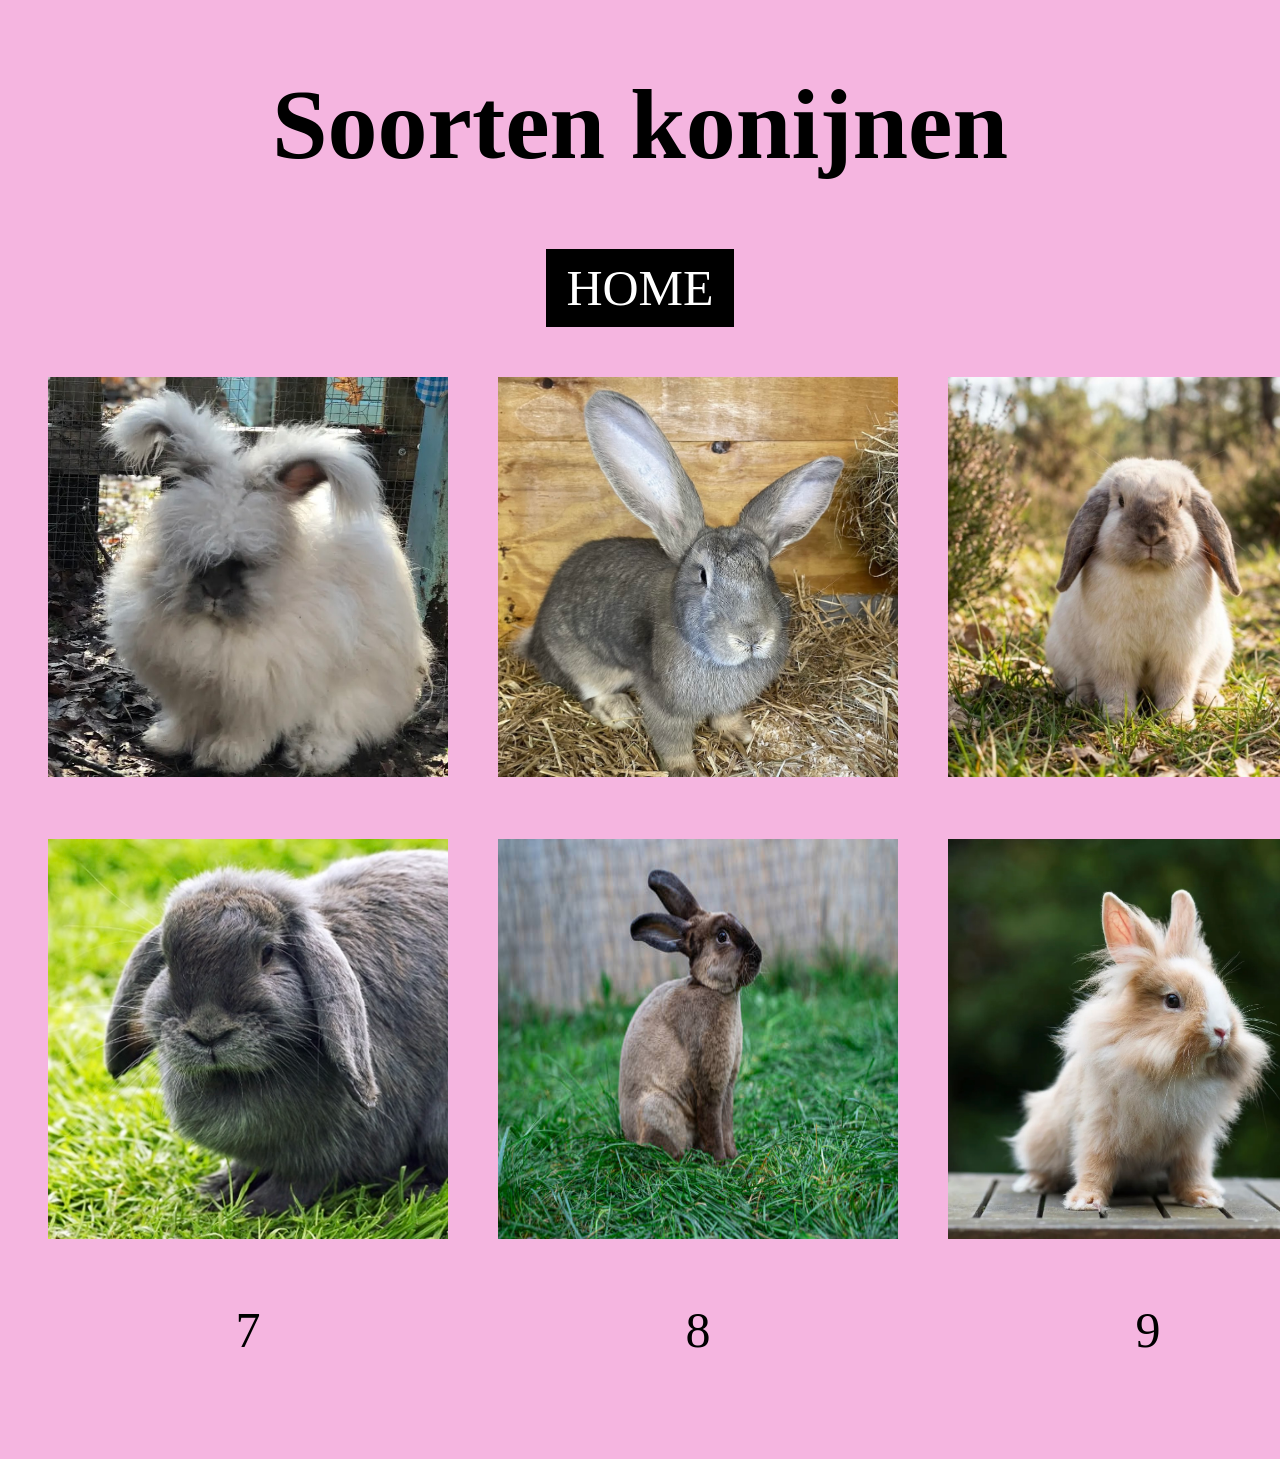
==== contact.html @ 6eec6059 "foto toegevoegd" ====
<!DOCTYPE html>
<html>
<body>

<link rel="stylesheet" href="contact.css">

<h1>Soorten konijnen</h1>
<p></p>

    <div class="homenav">
  <a class="active" href="index.html">HOME</a>
</div>


<ul>
    <li><img src="angora.jpg" alt="konijn2"></li>
    <li><img src="vlaamsereus.jpg" alt="konijn3"></li>
    <li><img src="hollandlop.jpg" alt="konijn4"></li>
    <li><img src="franselop.jpg" alt="konijn5"></li>
    <li><img src="rex.JPG" alt="konijn6"></li>
    <li><img src="lionhead.jpg" alt="konijn7"></li>
    <li>7</li>
    <li>8</li>
    <li>9<li>
</ul>

</body>
</html>
---- contact.css ----
html {
 background-color: #f5b5e0;
}

@font-face {
  font-family: LEMONMILK-Regular;
  src: url("LEMONMILK-Regular.otf");
}

body {
font-family: LEMONMILK-Regular;
font-size: 50px;
text-align: center;
}

.homenav a {
  background-color: black;
  color: white;
  padding: 10px 20px;
  text-decoration: none;
  display: inline-block;
}

.homenav a:hover {
  background-color: gray;
}

img {
  height: 400px;
  width: 400px;
}

ul {
  list-style: none;
  display:grid;
  gap:1em;

  @media (width > 28em) {
    grid-template-columns:1fr 1fr;
  }

  @media (width > 40em) {
    grid-template-columns:1fr 1fr 1fr;
  }
}
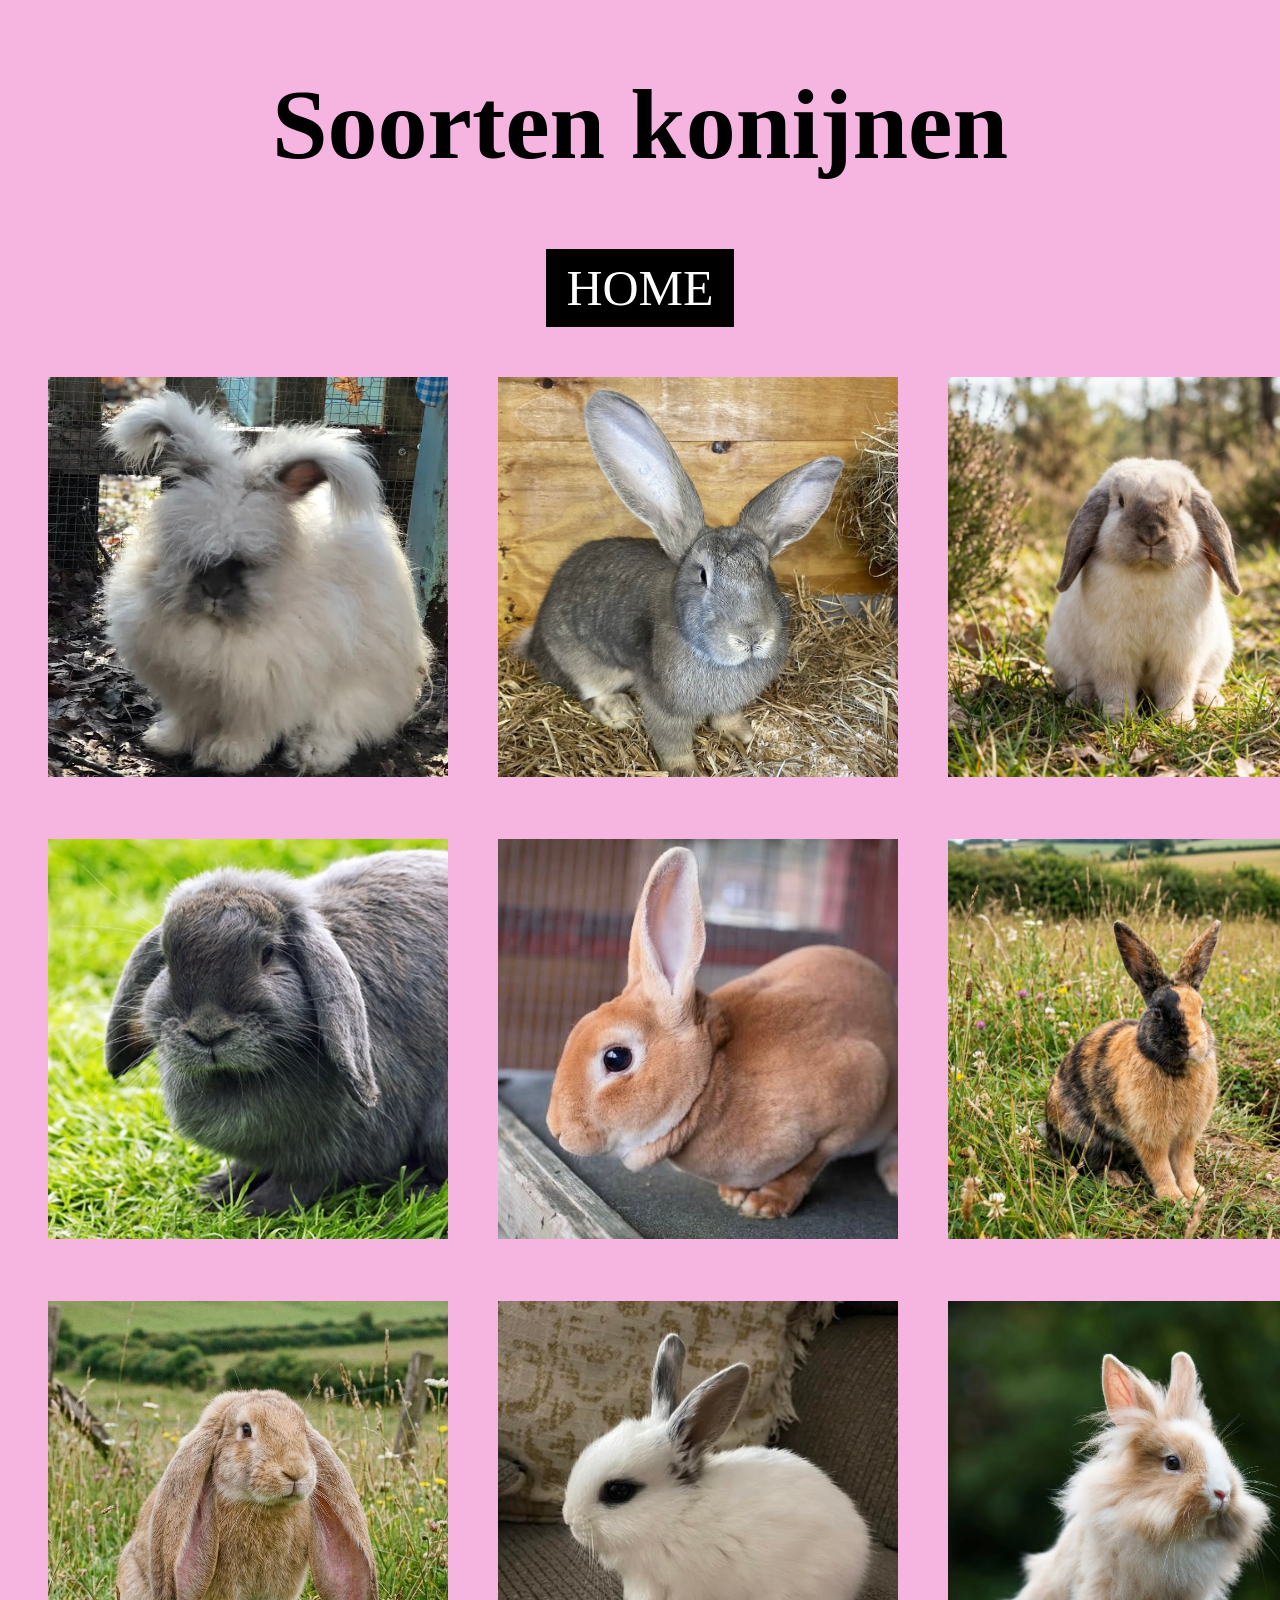
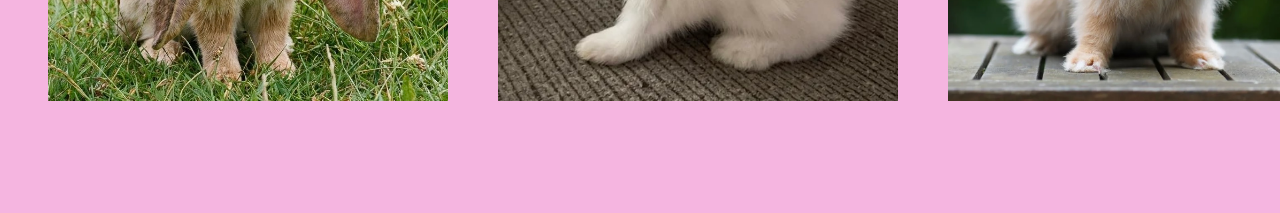
==== commit da6efb0a: "foto's toegevoegd van konijnen" ====
--- a/contact.html
+++ b/contact.html
@@ -17,11 +17,11 @@
     <li><img src="vlaamsereus.jpg" alt="konijn3"></li>
     <li><img src="hollandlop.jpg" alt="konijn4"></li>
     <li><img src="franselop.jpg" alt="konijn5"></li>
-    <li><img src="rex.JPG" alt="konijn6"></li>
-    <li><img src="lionhead.jpg" alt="konijn7"></li>
-    <li>7</li>
-    <li>8</li>
-    <li>9<li>
+    <li><img src="rex2.jpg" alt="konijn6"></li>
+    <li><img src="harlequin.jpg" alt="konijn8"></li>
+    <li><img src="englishlop.jpg" alt="konijn9"></li>
+    <li><img src="dwarfhotot.jpg" alt="konijn10"></li>
+    <li><img src="lionhead.jpg" alt="konijn11"><li>
 </ul>
 
 </body>
--- a/contact.css
+++ b/contact.css
@@ -35,11 +35,11 @@
   display:grid;
   gap:1em;
 
-  @media (width > 28em) {
+  @media (width > 36em) {
     grid-template-columns:1fr 1fr;
   }
 
-  @media (width > 40em) {
+  @media (width > 50em) {
     grid-template-columns:1fr 1fr 1fr;
   }
 }
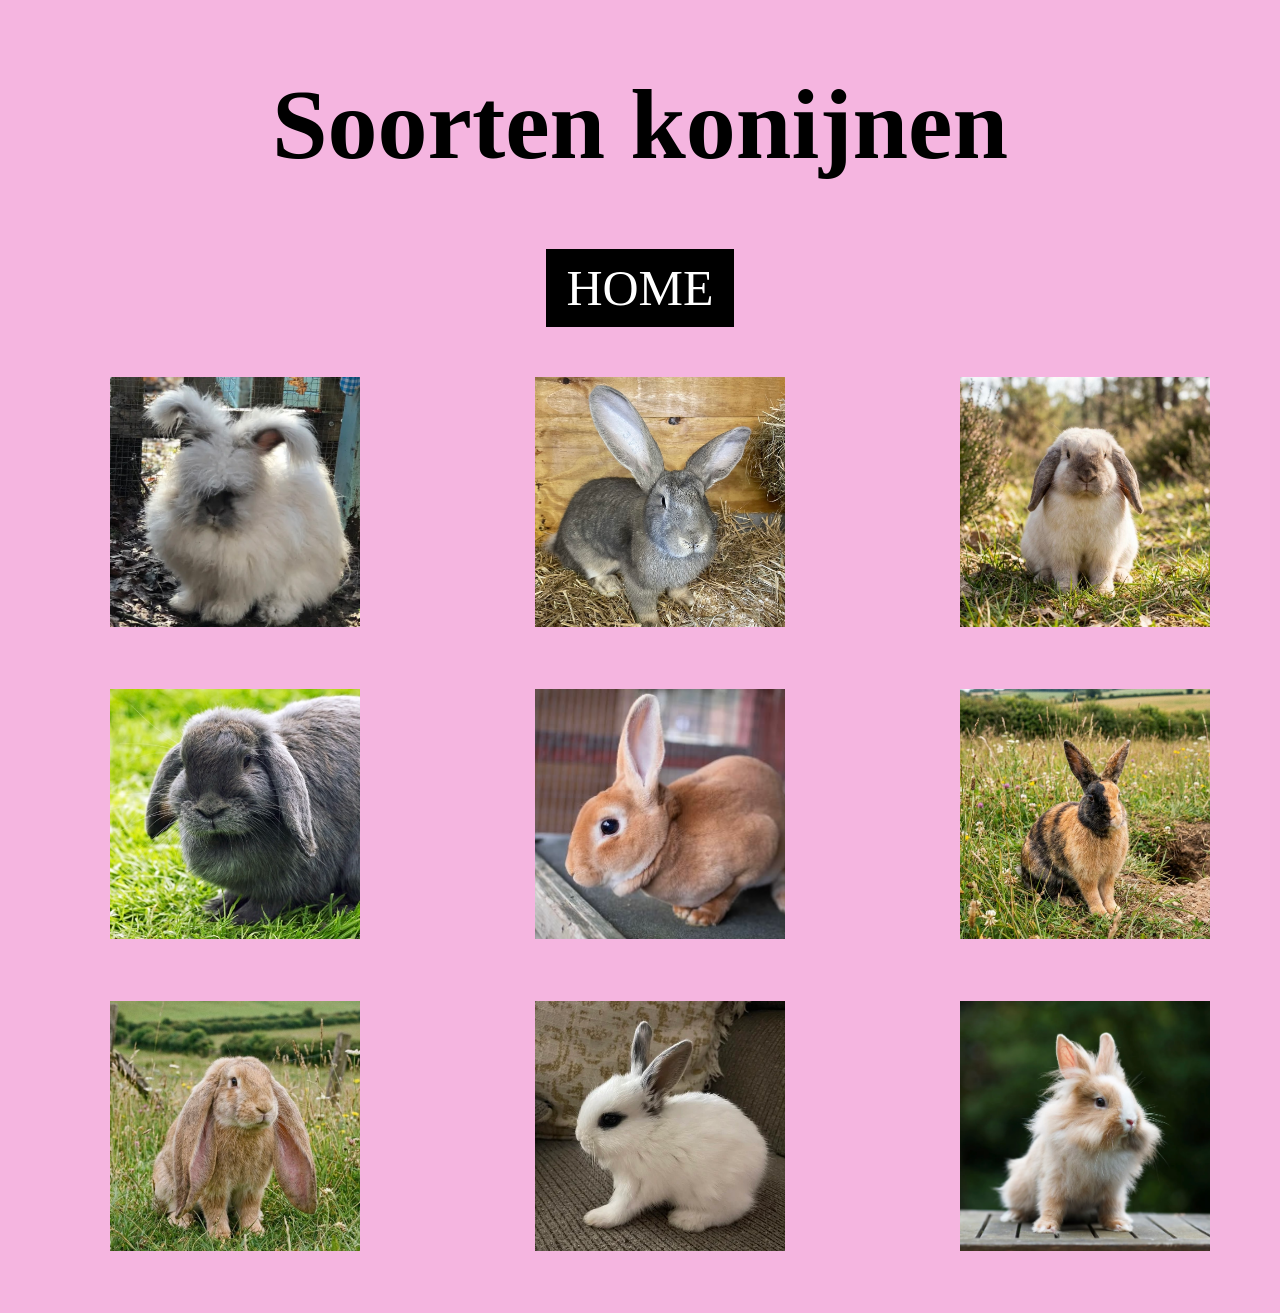
==== commit 92276a4e: "grid aangepast" ====
--- a/contact.html
+++ b/contact.html
@@ -21,7 +21,7 @@
     <li><img src="harlequin.jpg" alt="konijn8"></li>
     <li><img src="englishlop.jpg" alt="konijn9"></li>
     <li><img src="dwarfhotot.jpg" alt="konijn10"></li>
-    <li><img src="lionhead.jpg" alt="konijn11"><li>
+    <li><img src="lionhead.jpg" alt="konijn11"></li>
 </ul>
 
 </body>
--- a/contact.css
+++ b/contact.css
@@ -26,20 +26,19 @@
 }
 
 img {
-  height: 400px;
-  width: 400px;
+  width: 250px;
+  height: 250px;
 }
 
 ul {
   list-style: none;
-  display:grid;
-  gap:1em;
+  display: grid;
+  grid-template-columns: 1fr 1fr 1fr;
+  gap: 1em;
+}
 
-  @media (width > 36em) {
-    grid-template-columns:1fr 1fr;
-  }
-
-  @media (width > 50em) {
-    grid-template-columns:1fr 1fr 1fr;
+@media (max-width: 600px) {
+  ul {
+  grid-template-columns: 1fr 1fr;
   }
 }
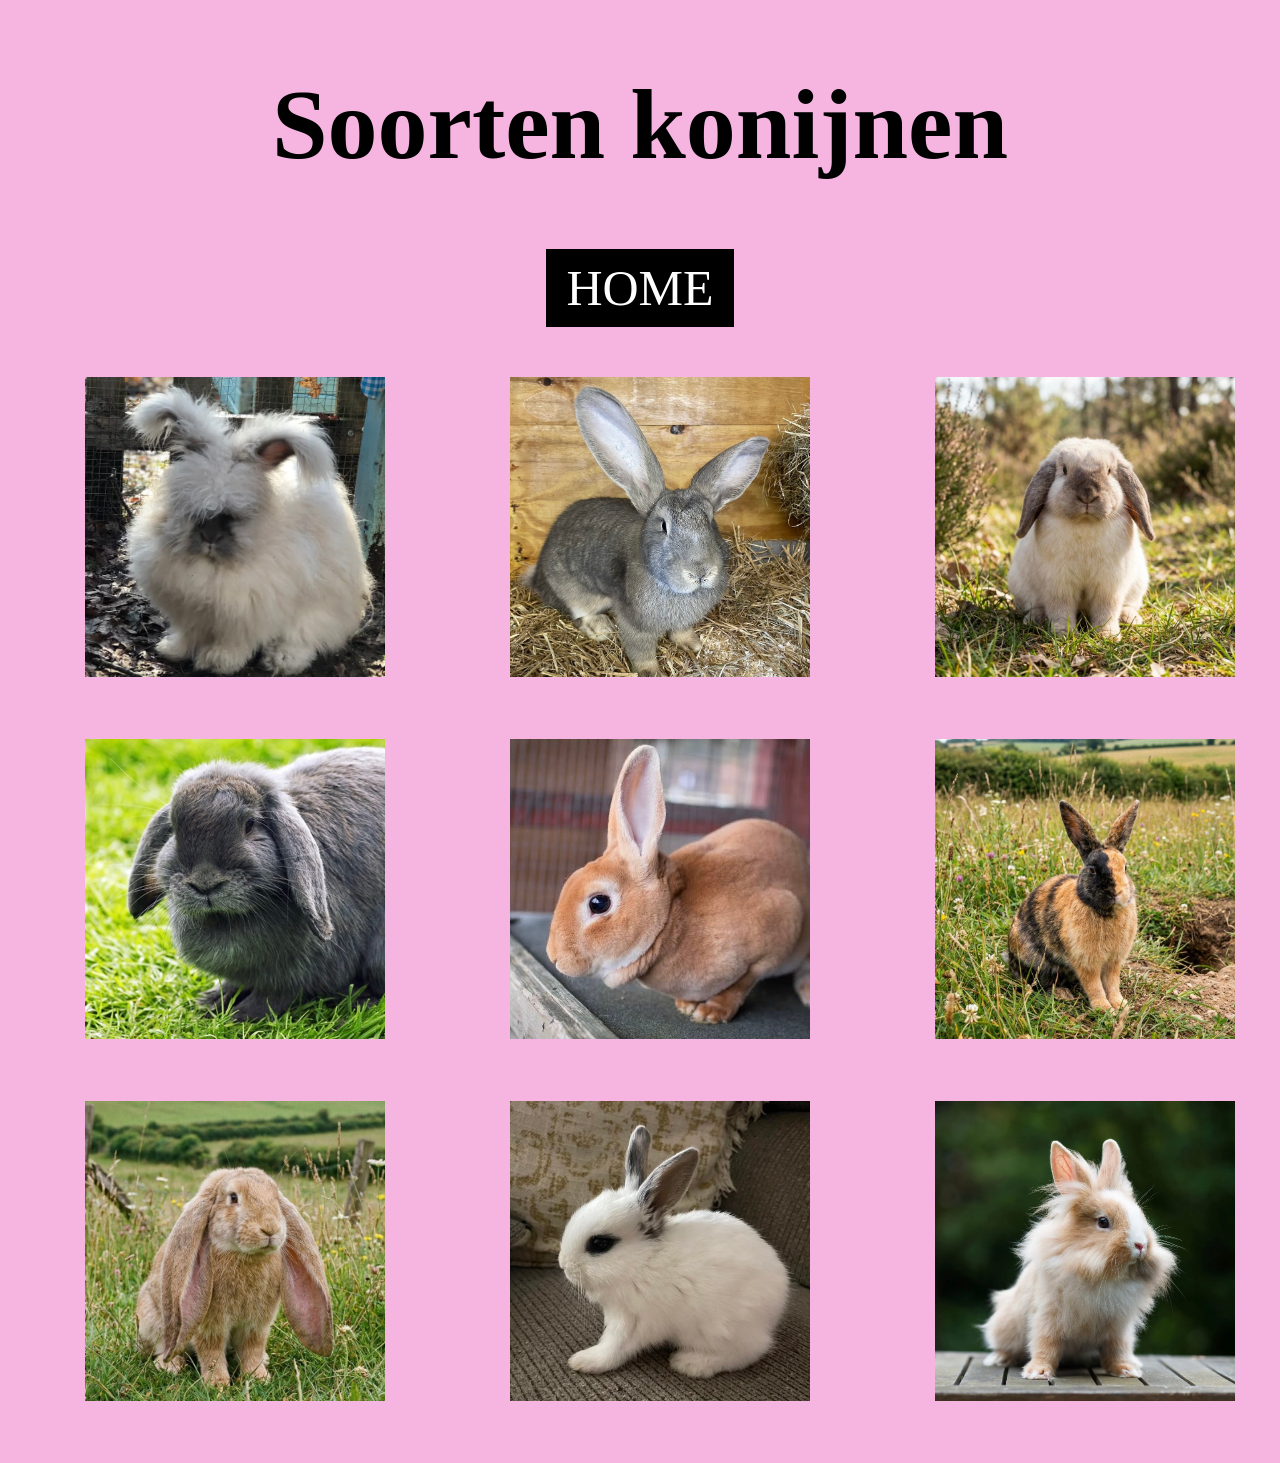
==== commit 312db8ed: "popover maken" ====
--- a/contact.html
+++ b/contact.html
@@ -13,7 +13,14 @@
 
 
 <ul>
-    <li><img src="angora.jpg" alt="konijn2"></li>
+        <li><details>
+      <summary>
+        <img src="angora.jpg" alt="konijn2">
+      </summary>
+      <div class="popover">
+        <p>Dit is een Angora konijn.</p>
+      </div>
+    </details></li>
     <li><img src="vlaamsereus.jpg" alt="konijn3"></li>
     <li><img src="hollandlop.jpg" alt="konijn4"></li>
     <li><img src="franselop.jpg" alt="konijn5"></li>
--- a/contact.css
+++ b/contact.css
@@ -26,19 +26,44 @@
 }
 
 img {
+  width: 300px;
+  height: 300px;
+}
+
+img:hover {
+  transform: scale(1.2);
+  box-shadow: 10px 10px 20px black;
+}
+
+details {
+  position: relative;
+}
+
+summary {
+  list-style: none;
+  cursor: pointer;
+}
+
+
+.popover {
+  position: absolute;
+  background-color: #f5b5e0;
+  padding: 20px;
   width: 250px;
-  height: 250px;
+  box-shadow: 0 5px 15px gray;
+  border-radius: 10px;
 }
+
 
 ul {
   list-style: none;
   display: grid;
-  grid-template-columns: 1fr 1fr 1fr;
+  grid-template-columns: 1fr 1fr;
   gap: 1em;
 }
 
-@media (max-width: 600px) {
+@media (min-width: 60em) {
   ul {
-  grid-template-columns: 1fr 1fr;
+  grid-template-columns: 1fr 1fr 1fr;
   }
 }
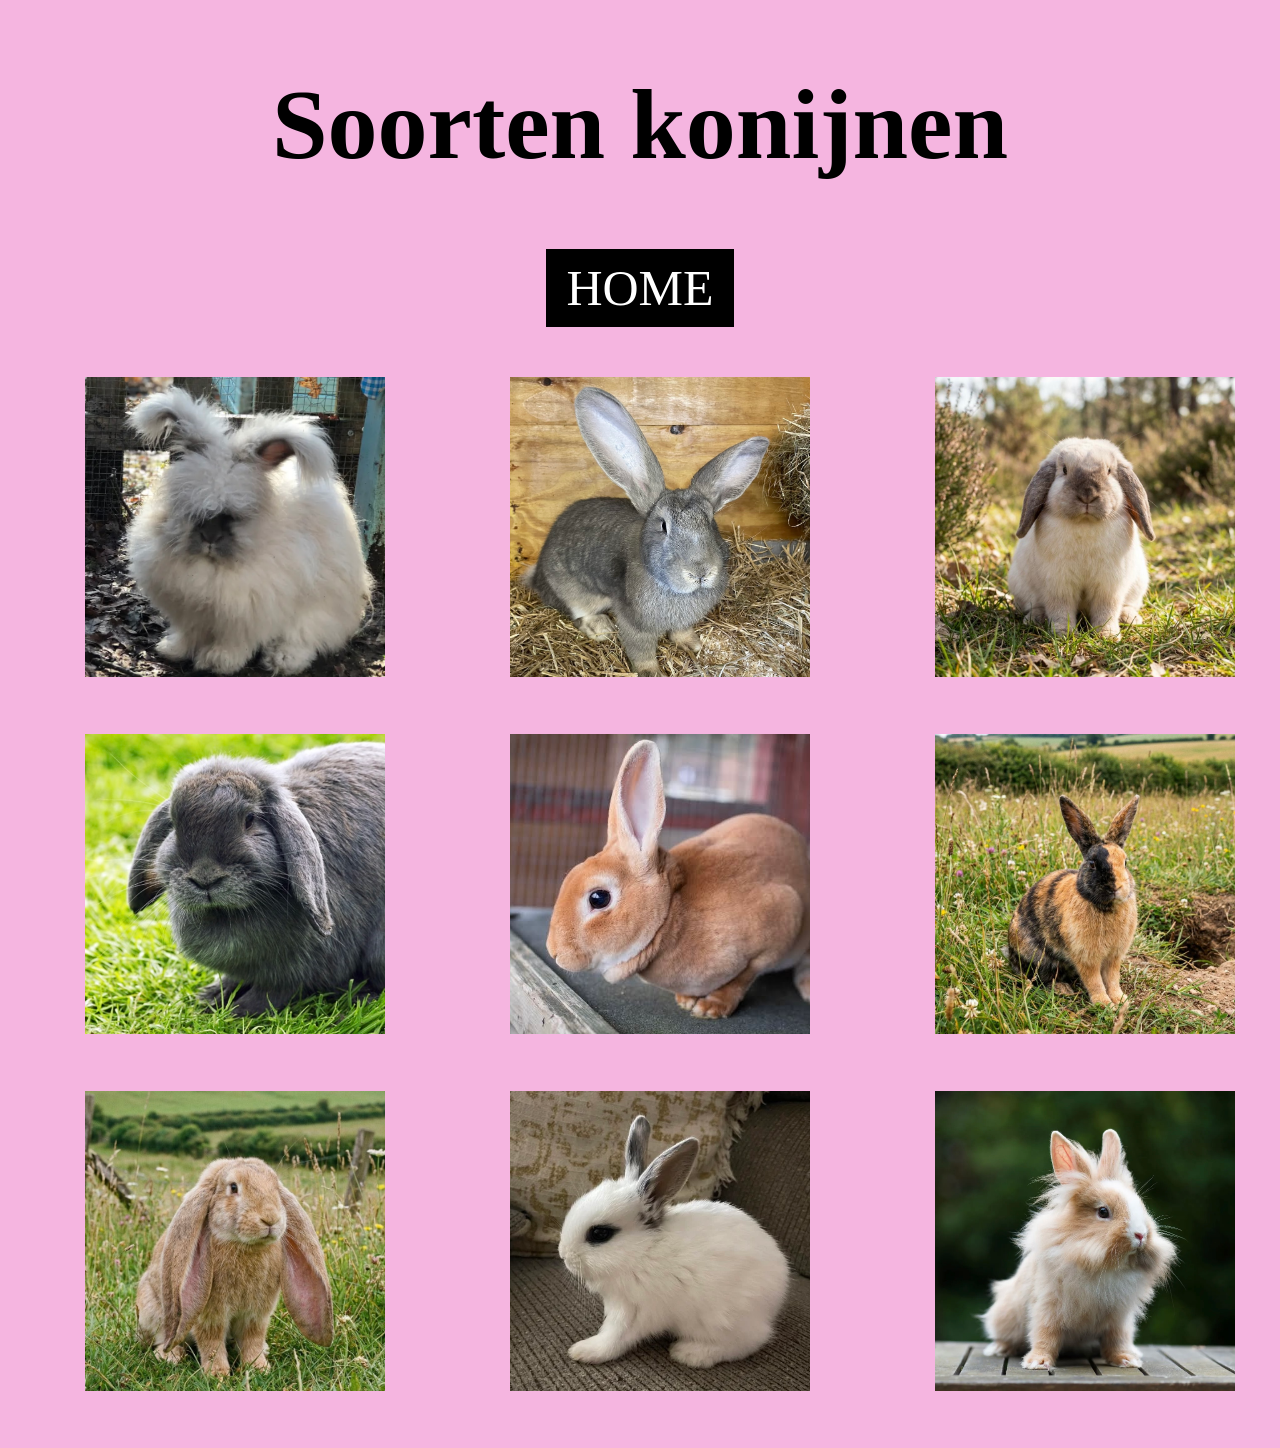
==== commit 2b8274a9: "animatie toevoegen aan png konijn" ====
--- a/contact.html
+++ b/contact.html
@@ -13,22 +13,96 @@
 
 
 <ul>
-        <li><details>
-      <summary>
-        <img src="angora.jpg" alt="konijn2">
-      </summary>
-      <div class="popover">
-        <p>Dit is een Angora konijn.</p>
+  <li>
+    <details>
+    <summary>
+     <img src="angora.jpg" alt="konijn2">
+    </summary>
+     <div class="popover">
+        <p>Angora</p>
       </div>
-    </details></li>
-    <li><img src="vlaamsereus.jpg" alt="konijn3"></li>
-    <li><img src="hollandlop.jpg" alt="konijn4"></li>
-    <li><img src="franselop.jpg" alt="konijn5"></li>
-    <li><img src="rex2.jpg" alt="konijn6"></li>
-    <li><img src="harlequin.jpg" alt="konijn8"></li>
-    <li><img src="englishlop.jpg" alt="konijn9"></li>
-    <li><img src="dwarfhotot.jpg" alt="konijn10"></li>
-    <li><img src="lionhead.jpg" alt="konijn11"></li>
+    </details>
+  </li>
+  <li>
+    <details>
+    <summary>
+     <img src="vlaamsereus.jpg" alt="konijn3">
+    </summary>
+     <div class="popover">
+        <p>Vlaamse Reus</p>
+      </div>
+    </details>
+  </li>
+    <li>
+    <details>
+    <summary>
+     <img src="hollandlop.jpg" alt="konijn4">
+    </summary>
+     <div class="popover">
+        <p>Holland Lop</p>
+      </div>
+    </details>
+  </li>
+      <li>
+    <details>
+    <summary>
+     <img src="franselop.jpg" alt="konijn5">
+    </summary>
+     <div class="popover">
+        <p>Franse Lop</p>
+      </div>
+    </details>
+  </li>
+  <li>
+    <details>
+    <summary>
+     <img src="rex2.jpg" alt="konijn6">
+    </summary>
+     <div class="popover">
+        <p>Rex</p>
+      </div>
+    </details>
+  </li>
+  <li>
+    <details>
+    <summary>
+     <img src="harlequin.jpg" alt="konijn8">
+    </summary>
+     <div class="popover">
+        <p>Harlequin</p>
+      </div>
+    </details>
+  </li>
+  <li>
+    <details>
+    <summary>
+     <img src="englishlop.jpg" alt="konijn9">
+    </summary>
+     <div class="popover">
+        <p>Engelse Lop</p>
+      </div>
+    </details>
+  </li>
+  <li>
+    <details>
+    <summary>
+     <img src="dwarfhotot.jpg" alt="konijn10">
+    </summary>
+     <div class="popover">
+        <p>Dwerg Hotot</p>
+      </div>
+    </details>
+  </li>
+    <li>
+    <details>
+    <summary>
+     <img src="lionhead.jpg" alt="konijn11">
+    </summary>
+     <div class="popover">
+        <p>Lionhead</p>
+      </div>
+    </details>
+  </li>
 </ul>
 
 </body>
--- a/contact.css
+++ b/contact.css
@@ -47,12 +47,22 @@
 
 .popover {
   position: absolute;
+
+  top: 50%;
+  left: 50%;
+  transform: translate(-50%, -50%);
   background-color: #f5b5e0;
   padding: 20px;
   width: 250px;
   box-shadow: 0 5px 15px gray;
   border-radius: 10px;
 }
+
+details {
+  position: relative;
+  font-size: 30px;
+}
+
 
 
 ul {
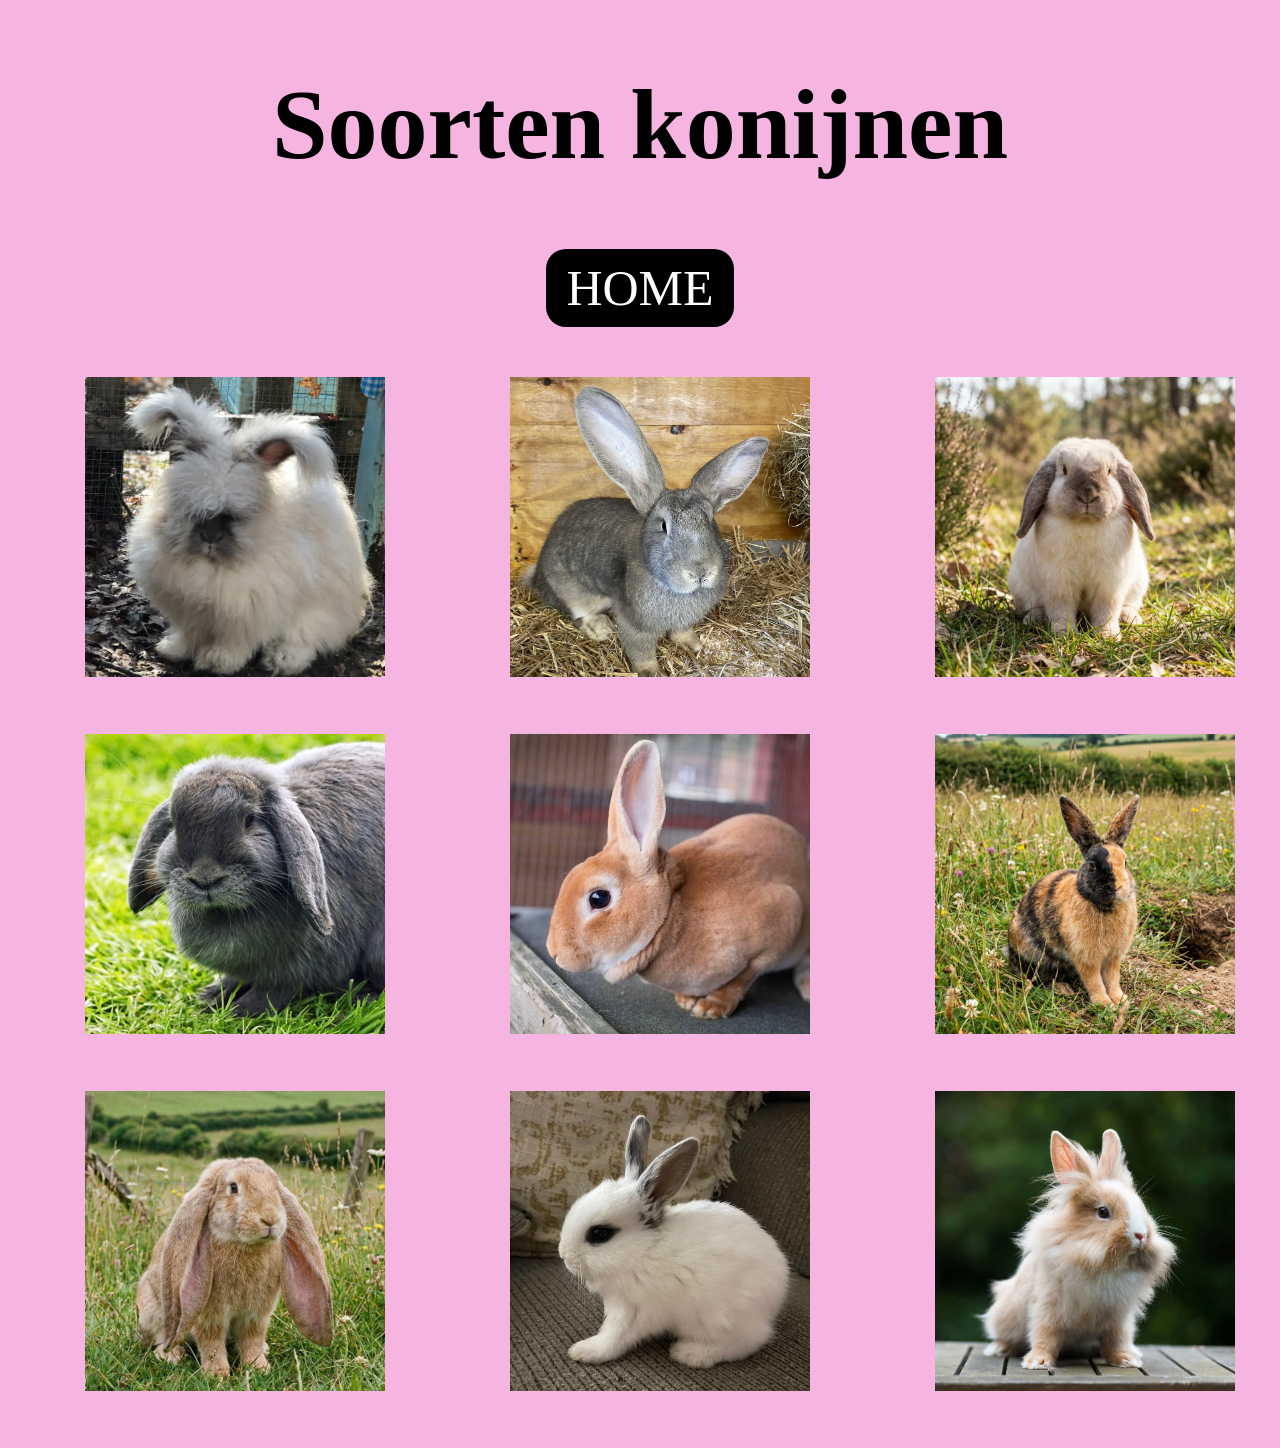
==== commit d4aa7410: "Ordenen" ====
--- a/contact.html
+++ b/contact.html
@@ -16,7 +16,7 @@
   <li>
     <details>
     <summary>
-     <img src="angora.jpg" alt="konijn2">
+     <img src="images/angora.jpg" alt="Wollig konijn met veel haar. Dit konijn heet een Angora-konijn.">
     </summary>
      <div class="popover">
         <p>Angora</p>
@@ -26,7 +26,7 @@
   <li>
     <details>
     <summary>
-     <img src="vlaamsereus.jpg" alt="konijn3">
+     <img src="images/vlaamsereus.jpg" alt="Enorm groot konijn. Dit konijn heet een Vlaamse Reus.">
     </summary>
      <div class="popover">
         <p>Vlaamse Reus</p>
@@ -36,7 +36,7 @@
     <li>
     <details>
     <summary>
-     <img src="hollandlop.jpg" alt="konijn4">
+     <img src="images/hollandlop.jpg" alt="Konijn met hangoren. Dit konijn heet een Holland Lop.">
     </summary>
      <div class="popover">
         <p>Holland Lop</p>
@@ -46,7 +46,7 @@
       <li>
     <details>
     <summary>
-     <img src="franselop.jpg" alt="konijn5">
+     <img src="images/franselop.jpg" alt="Konijn met hangoren. Dit konijn een Franse Lop.">
     </summary>
      <div class="popover">
         <p>Franse Lop</p>
@@ -56,7 +56,7 @@
   <li>
     <details>
     <summary>
-     <img src="rex2.jpg" alt="konijn6">
+     <img src="images/rex2.jpg" alt="Konijn met een langwerpig schedel. Dit konijn heet een Rex-konijn.">
     </summary>
      <div class="popover">
         <p>Rex</p>
@@ -66,7 +66,7 @@
   <li>
     <details>
     <summary>
-     <img src="harlequin.jpg" alt="konijn8">
+     <img src="images/harlequin.jpg" alt="Konijn met twee verschillende kleuren aan elke kant. Dit konijn heet een Harlequin-konijn.">
     </summary>
      <div class="popover">
         <p>Harlequin</p>
@@ -76,7 +76,7 @@
   <li>
     <details>
     <summary>
-     <img src="englishlop.jpg" alt="konijn9">
+     <img src="images/englishlop.jpg" alt="Konijn met hele lange oren. Dit konijn heet een Engelse Lop.">
     </summary>
      <div class="popover">
         <p>Engelse Lop</p>
@@ -86,7 +86,7 @@
   <li>
     <details>
     <summary>
-     <img src="dwarfhotot.jpg" alt="konijn10">
+     <img src="images/dwarfhotot.jpg" alt="Konijn met donkere vacht rondom de ogen. Dit konijn heet een Dwerg Hotot-konijn.">
     </summary>
      <div class="popover">
         <p>Dwerg Hotot</p>
@@ -96,7 +96,7 @@
     <li>
     <details>
     <summary>
-     <img src="lionhead.jpg" alt="konijn11">
+     <img src="images/lionhead.jpg" alt="Konijn met lang haar, vergelijkbaar aan een leeuw. Dit konijn heet een Lionhead-konijn.">
     </summary>
      <div class="popover">
         <p>Lionhead</p>
--- a/contact.css
+++ b/contact.css
@@ -4,7 +4,7 @@
 
 @font-face {
   font-family: LEMONMILK-Regular;
-  src: url("LEMONMILK-Regular.otf");
+  src: url("assets/style/LEMONMILK-Regular.otf");
 }
 
 body {
@@ -23,6 +23,10 @@
 
 .homenav a:hover {
   background-color: gray;
+}
+
+.active {
+  border-radius: 20px;
 }
 
 img {
@@ -64,7 +68,6 @@
 }
 
 
-
 ul {
   list-style: none;
   display: grid;
